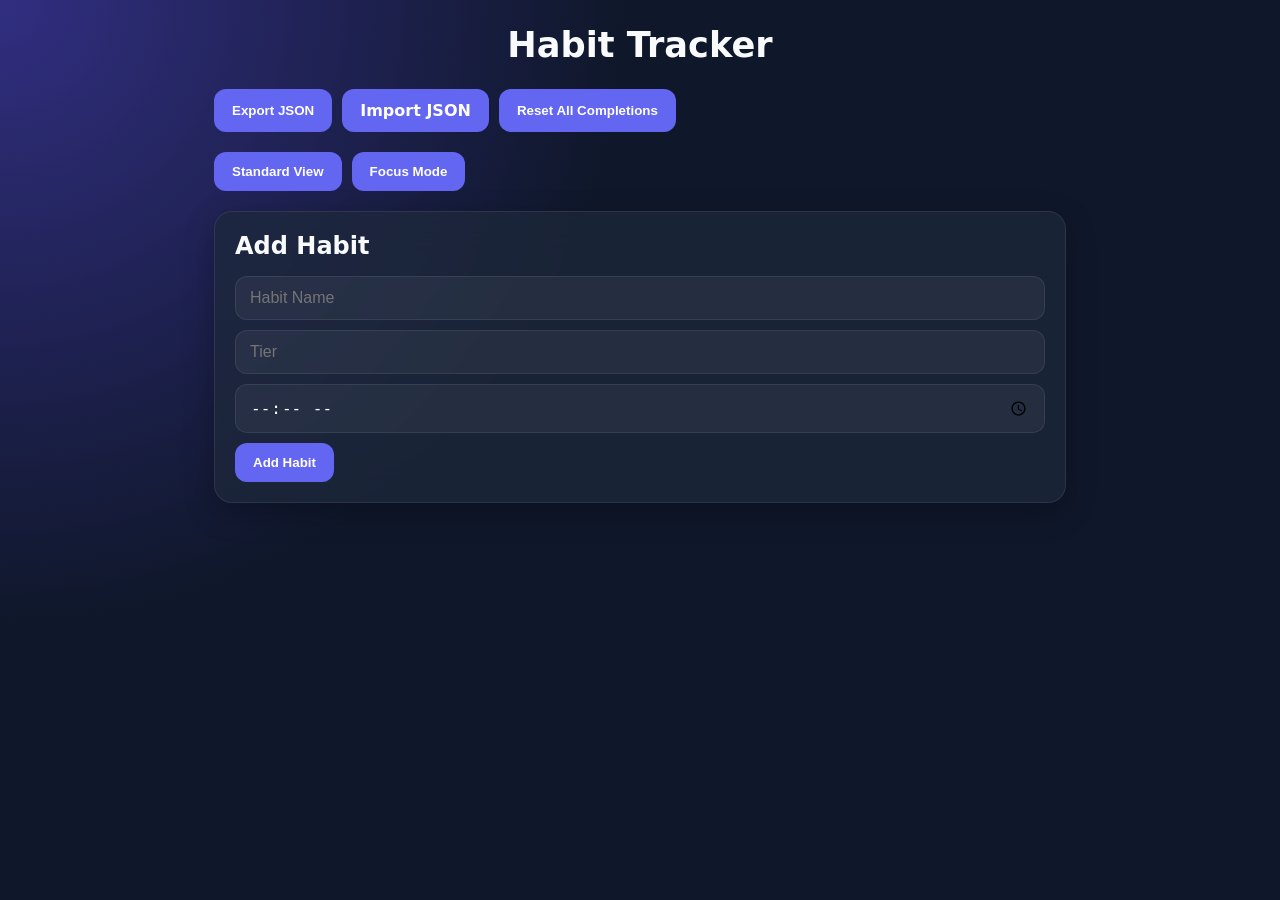
==== index.html @ 3e154990 "Rename indexNEW.html to index.html" ====
<!DOCTYPE html>
<html lang="en">
<head>
    <meta charset="UTF-8">
    <meta name="viewport" content="width=device-width, initial-scale=1.0">
    <title>Habit Tracker</title>
    <link rel="stylesheet" href="styleNEW.css">
</head>
<body>

    <h1>Habit Tracker</h1>

    <div class="toolbar">
        <button id="exportBtn">Export JSON</button>

        <label class="import-button">
            Import JSON
            <input
                type="file"
                id="importFile"
                accept=".json">
        </label>

        <button id="resetBtn">
            Reset All Completions
        </button>
    </div>

    <div class="view-toggle">
        <button id="standardViewBtn">
            Standard View
        </button>

        <button id="tinderViewBtn">
            Focus Mode
        </button>
    </div>

    <div class="card">
        <h2>Add Habit</h2>

        <input
            id="habitName"
            placeholder="Habit Name">

        <input
            id="habitTier"
            type="number"
            min="1"
            placeholder="Tier">

        <input
            id="habitTime"
            type="time">

        <button id="addBtn">
            Add Habit
        </button>
    </div>

    <div id="habitList"></div>

    <script src="appNEW.js"></script>

</body>
</html>
---- styleNEW.css ----
:root {
    --bg: #0f172a;
    --bg-secondary: #1e293b;
    --card: rgba(30, 41, 59, 0.75);
    --text: #f8fafc;
    --text-secondary: #94a3b8;
    --primary: #6366f1;
    --primary-hover: #4f46e5;
    --success: #22c55e;
    --success-hover: #16a34a;
    --warning: #f59e0b;
    --warning-hover: #d97706;
    --border: rgba(255,255,255,.08);
    --shadow: 0 10px 30px rgba(0,0,0,.25);
    --radius: 18px;
}

* {
    margin: 0;
    padding: 0;
    box-sizing: border-box;
}

body {
    font-family:
        Inter,
        system-ui,
        sans-serif;

    background:
        radial-gradient(
            circle at top left,
            #312e81,
            #0f172a 40%
        );

    color: var(--text);
    min-height: 100vh;
    max-width: 900px;
    margin: auto;
    padding: 24px;
}

h1 {
    text-align: center;
    margin-bottom: 24px;
    font-size: 2.2rem;
    font-weight: 800;
}

.toolbar,
.view-toggle {
    display: flex;
    flex-wrap: wrap;
    gap: 10px;
    margin-bottom: 20px;
}

.card,
.habit {
    background: var(--card);
    backdrop-filter: blur(20px);
    border: 1px solid var(--border);
    border-radius: var(--radius);
    padding: 20px;
    margin-bottom: 16px;
    box-shadow: var(--shadow);
}

.card h2 {
    margin-bottom: 16px;
}

input {
    width: 100%;
    padding: 12px 14px;
    margin-bottom: 10px;
    background: rgba(255,255,255,.05);
    border: 1px solid rgba(255,255,255,.08);
    border-radius: 12px;
    color: white;
    font-size: 1rem;
}

input:focus {
    outline: none;
    border-color: var(--primary);
    box-shadow:
        0 0 0 3px
        rgba(99,102,241,.25);
}

button,
.import-button {
    display: inline-flex;
    align-items: center;
    justify-content: center;
    padding: 12px 18px;
    border: none;
    border-radius: 12px;
    background: var(--primary);
    color: white;
    cursor: pointer;
    font-weight: 600;
    transition: .15s;
}

button:hover,
.import-button:hover {
    background: var(--primary-hover);
    transform: translateY(-2px);
}

button:disabled {
    opacity: .6;
    transform: none;
    cursor: not-allowed;
}

.import-button input {
    display: none;
}

.complete-btn {
    background: var(--success);
    margin-top: 12px;
}

.complete-btn:hover {
    background: var(--success-hover);
}

.skip-btn {
    background: var(--warning);
}

.skip-btn:hover {
    background: var(--warning-hover);
}

.habit {
    position: relative;
}

.habit h3 {
    margin-bottom: 10px;
}

.info {
    color: var(--text-secondary);
    margin-bottom: 6px;
}

.completed {
    border-color: rgba(34,197,94,.5);
}

.completed::before {
    content: "✓";
    position: absolute;
    right: 18px;
    top: 18px;

    width: 34px;
    height: 34px;

    border-radius: 50%;

    background: var(--success);
    color: white;

    display: flex;
    align-items: center;
    justify-content: center;

    font-weight: bold;
}

.tinder-card {
    min-height: 260px;
    display: flex;
    flex-direction: column;
    justify-content: center;
    text-align: center;
}

.tinder-buttons {
    display: flex;
    justify-content: center;
    gap: 15px;
    margin-top: 24px;
}

@media (max-width: 600px) {

    body {
        padding: 16px;
    }

    .toolbar,
    .view-toggle {
        flex-direction: column;
    }

    .toolbar button,
    .toolbar label,
    .view-toggle button {
        width: 100%;
    }
}

.habit-buttons {
    display: flex;
    gap: 10px;
    margin-top: 12px;
    flex-wrap: wrap;
}

.edit-btn {
    background: #3b82f6;
}

.edit-btn:hover {
    background: #2563eb;
}

.delete-btn {
    background: #ef4444;
}

.delete-btn:hover {
    background: #dc2626;
}
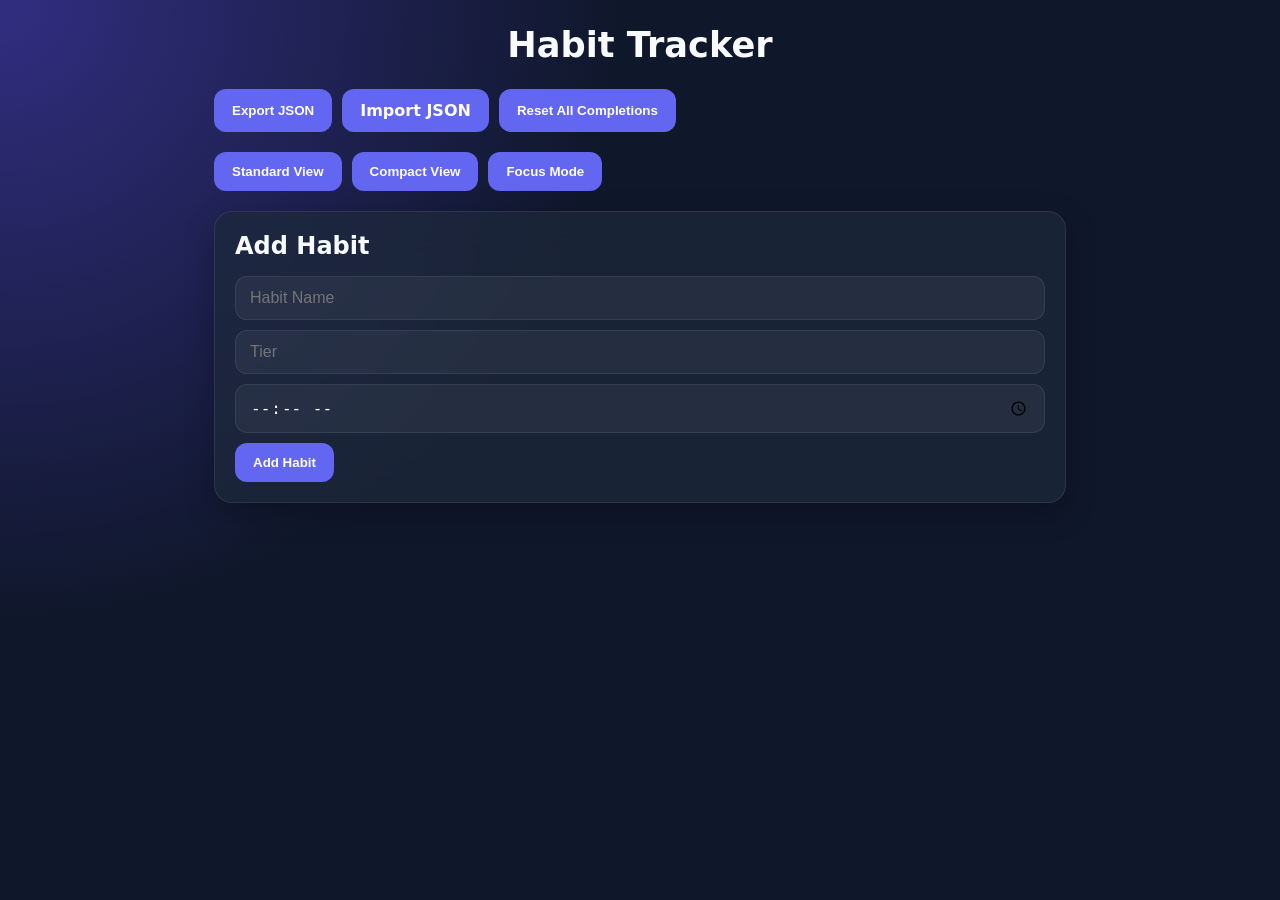
==== commit 0582ef0b: "Update index.html" ====
--- a/index.html
+++ b/index.html
@@ -26,15 +26,19 @@
         </button>
     </div>
 
-    <div class="view-toggle">
-        <button id="standardViewBtn">
-            Standard View
-        </button>
+<div class="view-toggle">
+    <button id="standardViewBtn">
+        Standard View
+    </button>
 
-        <button id="tinderViewBtn">
-            Focus Mode
-        </button>
-    </div>
+    <button id="compactViewBtn">
+        Compact View
+    </button>
+
+    <button id="tinderViewBtn">
+        Focus Mode
+    </button>
+</div>
 
     <div class="card">
         <h2>Add Habit</h2>
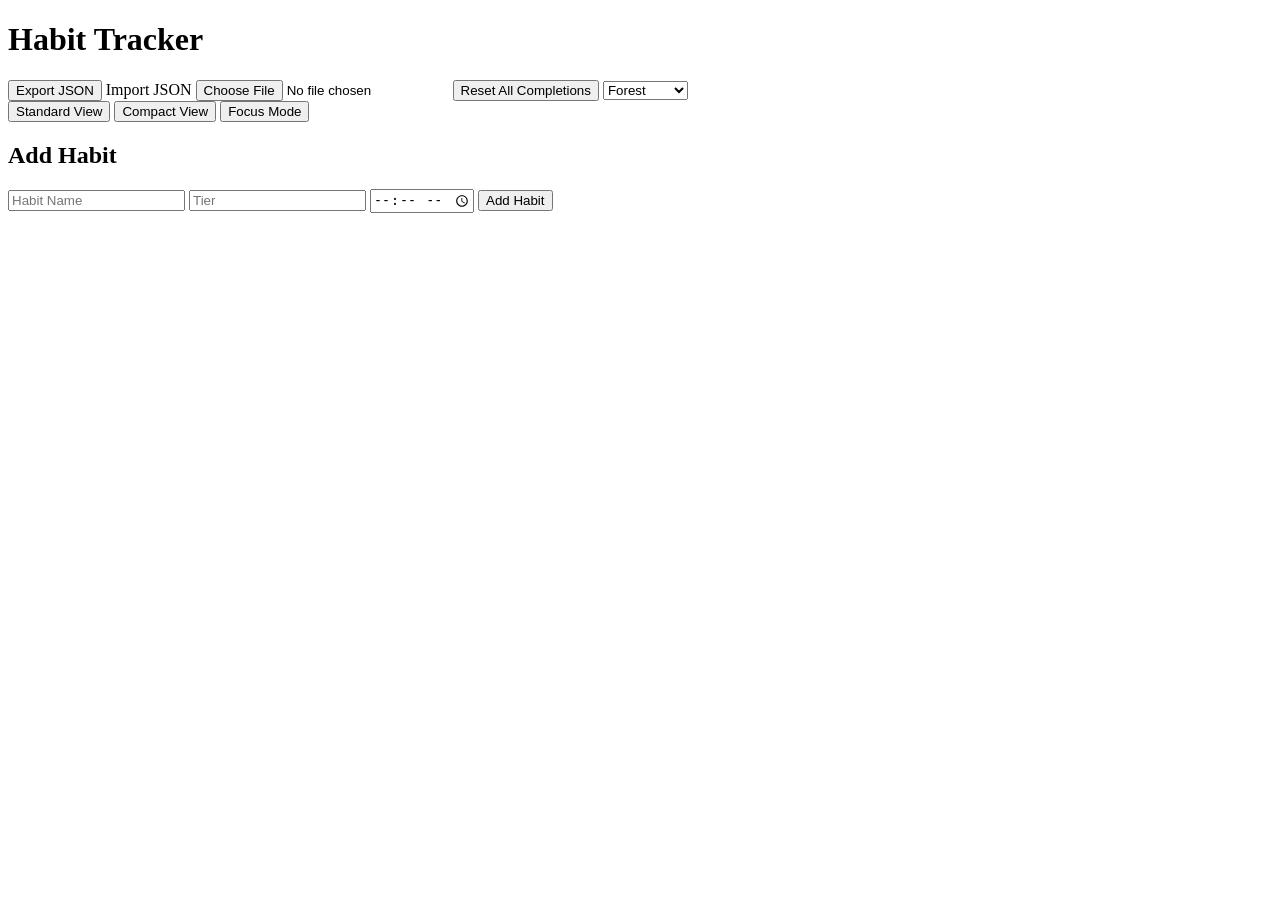
==== commit c8fba11a: "Update index.html" ====
--- a/index.html
+++ b/index.html
@@ -4,7 +4,7 @@
     <meta charset="UTF-8">
     <meta name="viewport" content="width=device-width, initial-scale=1.0">
     <title>Habit Tracker</title>
-    <link rel="stylesheet" href="styleNEW.css">
+    <link rel="stylesheet" href="style.css">
 </head>
 <body>
 
@@ -24,6 +24,18 @@
         <button id="resetBtn">
             Reset All Completions
         </button>
+
+<select id="themeSelector">
+    <option value="default">Forest</option>
+    <option value="ocean">Ocean</option>
+    <option value="sunset">Sunset</option>
+    <option value="lavender">Lavender</option>
+    <option value="terminal">Terminal</option>
+<option value="matcha">Matcha</option>
+<option value="rosegold">Rose Gold</option>
+<option value="coffee">Coffee</option>
+<option value="sakura">Sakura</option>
+</select>
     </div>
 
 <div class="view-toggle">
@@ -64,7 +76,7 @@
 
     <div id="habitList"></div>
 
-    <script src="appNEW.js"></script>
+    <script src="app.js"></script>
 
 </body>
 </html>
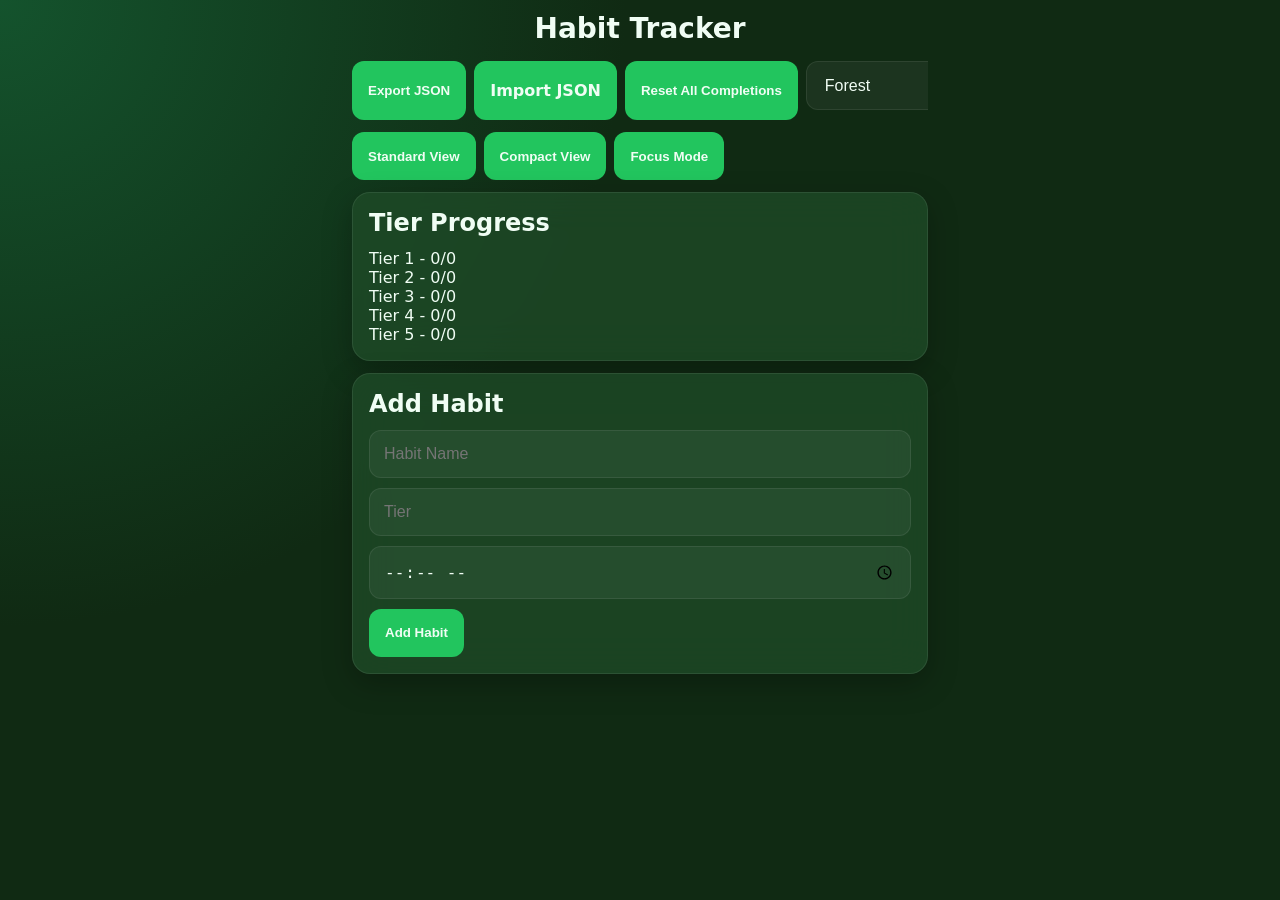
==== commit f871a2db: "Update index.html" ====
--- a/index.html
+++ b/index.html
@@ -52,6 +52,48 @@
     </button>
 </div>
 
+
+
+<div class="card" id="tierSummary">
+    <h2>Tier Progress</h2>
+
+    <div class="tier-row">
+        <div id="tier1Counter">Tier 1 - 0/0</div>
+        <div class="tier-progress">
+            <div id="tier1Bar" class="tier-fill"></div>
+        </div>
+    </div>
+
+    <div class="tier-row">
+        <div id="tier2Counter">Tier 2 - 0/0</div>
+        <div class="tier-progress">
+            <div id="tier2Bar" class="tier-fill"></div>
+        </div>
+    </div>
+
+    <div class="tier-row">
+        <div id="tier3Counter">Tier 3 - 0/0</div>
+        <div class="tier-progress">
+            <div id="tier3Bar" class="tier-fill"></div>
+        </div>
+    </div>
+
+    <div class="tier-row">
+        <div id="tier4Counter">Tier 4 - 0/0</div>
+        <div class="tier-progress">
+            <div id="tier4Bar" class="tier-fill"></div>
+        </div>
+    </div>
+
+    <div class="tier-row">
+        <div id="tier5Counter">Tier 5 - 0/0</div>
+        <div class="tier-progress">
+            <div id="tier5Bar" class="tier-fill"></div>
+        </div>
+    </div>
+</div>
+
+
     <div class="card">
         <h2>Add Habit</h2>
 
--- a/style.css
+++ b/style.css
@@ -0,0 +1,335 @@
+:root {
+    --bg: #0f172a;
+    --bg-secondary: #1e293b;
+    --card: rgba(30, 41, 59, 0.75);
+    --text: #f8fafc;
+    --text-secondary: #94a3b8;
+    --primary: #6366f1;
+    --primary-hover: #4f46e5;
+    --success: #22c55e;
+    --success-hover: #16a34a;
+    --warning: #f59e0b;
+    --warning-hover: #d97706;
+
+    --edit: #3b82f6;
+    --edit-hover: #2563eb;
+    --delete: #ef4444;
+    --delete-hover: #dc2626;
+
+    --border: rgba(255,255,255,.08);
+    --shadow: 0 10px 30px rgba(0,0,0,.25);
+    --radius: 18px;
+
+    --body-gradient:
+        radial-gradient(
+            circle at top left,
+            #312e81,
+            #0f172a 40%
+        );
+}
+
+* {
+    margin: 0;
+    padding: 0;
+    box-sizing: border-box;
+}
+
+body {
+    font-family: Inter, system-ui, sans-serif;
+    background: var(--body-gradient);
+    color: var(--text);
+
+    min-height: 100vh;
+
+    width: 100%;
+    max-width: 600px;
+
+    margin: 0 auto;
+    padding: 12px;
+}
+
+h1 {
+    text-align: center;
+    margin-bottom: 16px;
+    font-size: 1.75rem;
+    font-weight: 800;
+}
+
+/* ---------- TOOLBARS ---------- */
+
+.toolbar,
+.view-toggle {
+    display: flex;
+    gap: 8px;
+
+    overflow-x: auto;
+    scrollbar-width: none;
+
+    margin-bottom: 12px;
+}
+
+.toolbar::-webkit-scrollbar,
+.view-toggle::-webkit-scrollbar {
+    display: none;
+}
+
+.toolbar > *,
+.view-toggle > * {
+    flex-shrink: 0;
+}
+
+/* ---------- CARDS ---------- */
+
+.card,
+.habit {
+    background: var(--card);
+    backdrop-filter: blur(20px);
+
+    border: 1px solid var(--border);
+    border-radius: var(--radius);
+
+    box-shadow: var(--shadow);
+
+    padding: 16px;
+    margin-bottom: 12px;
+}
+
+.card h2 {
+    margin-bottom: 12px;
+}
+
+/* ---------- INPUTS ---------- */
+
+input,
+select {
+    width: 100%;
+
+    padding: 14px;
+    margin-bottom: 10px;
+
+    border-radius: 12px;
+    border: 1px solid var(--border);
+
+    background: rgba(255,255,255,.05);
+    color: var(--text);
+
+    font-size: 1rem;
+}
+
+input:focus,
+select:focus {
+    outline: none;
+
+    border-color: var(--primary);
+
+    box-shadow:
+        0 0 0 3px rgba(99,102,241,.25);
+}
+
+/* ---------- BUTTONS ---------- */
+
+button,
+.import-button {
+    display: inline-flex;
+    align-items: center;
+    justify-content: center;
+
+    min-height: 48px;
+
+    padding: 12px 16px;
+
+    border: none;
+    border-radius: 12px;
+
+    background: var(--primary);
+    color: var(--text);
+
+    cursor: pointer;
+
+    font-weight: 600;
+
+    transition:
+        background .15s,
+        transform .15s;
+}
+
+button:hover,
+.import-button:hover {
+    background: var(--primary-hover);
+}
+
+button:disabled {
+    opacity: .6;
+    cursor: not-allowed;
+}
+
+.import-button input {
+    display: none;
+}
+
+/* ---------- HABITS ---------- */
+
+.habit {
+    position: relative;
+}
+
+.habit h3 {
+    font-size: 1.1rem;
+    margin-bottom: 8px;
+}
+
+.info {
+    color: var(--text-secondary);
+    margin-bottom: 4px;
+    font-size: .95rem;
+}
+
+.completed {
+background-color: var(--completed-card);
+}
+
+.completed::before {
+    content: "✓";
+
+    position: absolute;
+    top: 12px;
+    right: 12px;
+
+    width: 32px;
+    height: 32px;
+
+    border-radius: 50%;
+
+    background: var(--success);
+    color: white;
+
+    display: flex;
+    align-items: center;
+    justify-content: center;
+
+    font-weight: 700;
+}
+
+.compact-habit {
+    display: flex;
+    align-items: center;
+    justify-content: space-between;
+
+    gap: 12px;
+
+    padding: 12px 16px;
+}
+
+.compact-habit h3 {
+    margin: 0;
+    flex: 1;
+}
+
+.compact-habit .complete-btn {
+    margin: 0;
+    width: auto;
+    min-width: 48px;
+    min-height: 48px;
+    flex-shrink: 0;
+}
+
+/* ---------- HABIT ACTIONS ---------- */
+
+.habit-buttons {
+    margin-top: 12px;
+
+    display: grid;
+    grid-template-columns: 1fr 48px 48px;
+    gap: 8px;
+}
+
+.complete-btn {
+    background: var(--success);
+}
+
+.complete-btn:hover {
+    background: var(--success-hover);
+}
+
+.skip-btn {
+    background: var(--warning);
+}
+
+.skip-btn:hover {
+    background: var(--warning-hover);
+}
+
+.edit-btn,
+button.edit {
+    background: var(--edit);
+}
+
+.edit-btn:hover,
+button.edit:hover {
+    background: var(--edit-hover);
+}
+
+.delete-btn,
+button.delete {
+    background: var(--delete);
+}
+
+.delete-btn:hover,
+button.delete:hover {
+    background: var(--delete-hover);
+}
+
+.edit-btn,
+.delete-btn {
+    min-width: 48px;
+    min-height: 48px;
+}
+
+.icon {
+    width: 18px;
+    height: 18px;
+    display: block;
+}
+
+/* ---------- FOCUS MODE ---------- */
+
+.tinder-card {
+    min-height: 70vh;
+
+    display: flex;
+    flex-direction: column;
+
+    justify-content: center;
+    text-align: center;
+}
+
+.tinder-card h2 {
+    font-size: 2rem;
+    margin-bottom: 12px;
+}
+
+.tinder-buttons {
+    margin-top: auto;
+
+    display: grid;
+    grid-template-columns: 1fr 1fr;
+    gap: 12px;
+
+    padding-top: 30px;
+}
+
+/* ---------- DESKTOP ---------- */
+
+@media (min-width: 1024px) {
+
+    .habit-buttons {
+        grid-template-columns: auto auto auto;
+    }
+
+    .complete-btn {
+        min-width: 160px;
+    }
+}
+
+
+
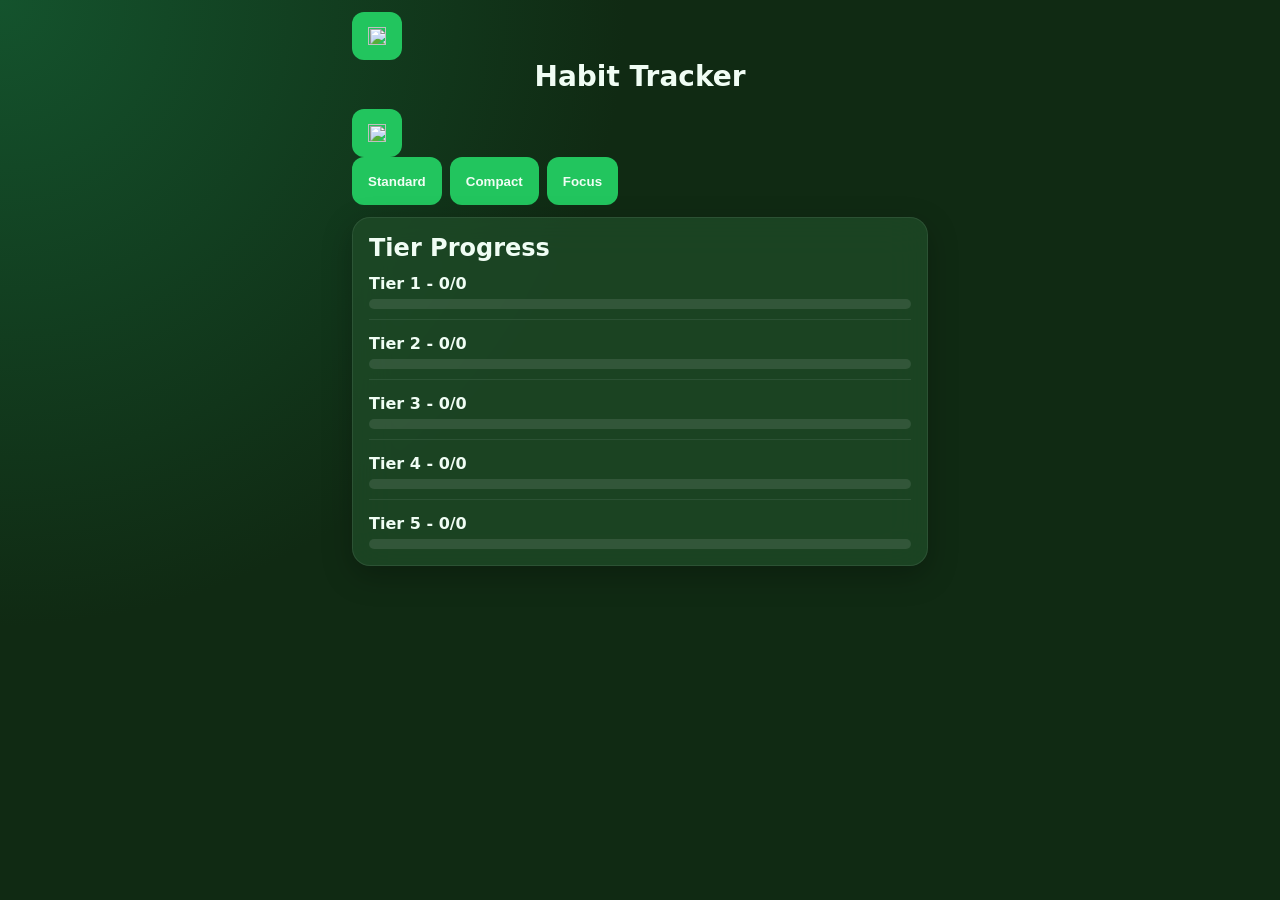
==== commit cb8711df: "Update index.html" ====
--- a/index.html
+++ b/index.html
@@ -2,15 +2,76 @@
 <html lang="en">
 <head>
     <meta charset="UTF-8">
-    <meta name="viewport" content="width=device-width, initial-scale=1.0">
+    <meta name="viewport" content="width=device-width, initial-scale=1.0, maximum-scale=1.0, user-scalable=no">
     <title>Habit Tracker</title>
     <link rel="stylesheet" href="style.css">
 </head>
 <body>
+<header class="app-header">
+    <button
+        id="addHabitMenuBtn"
+        class="header-icon-btn add-habit-menu-btn"
+        title="Add Habit"
+        aria-label="Open Add Habit menu">
+        <img src="icons/plus.svg" alt="" class="icon">
+    </button>
 
     <h1>Habit Tracker</h1>
 
-    <div class="toolbar">
+    <button
+        id="settingsBtn"
+        class="header-icon-btn settings-btn"
+        title="Settings"
+        aria-label="Open settings">
+        <img src="icons/settings.svg" alt="" class="icon">
+    </button>
+</header>
+<dialog id="addHabitDialog" class="settings-dialog">
+    <div class="settings-content">
+        <div class="settings-header">
+            <h2>Add Habit</h2>
+
+            <button
+                id="closeAddHabitBtn"
+                class="settings-close-btn"
+                aria-label="Close menu">
+                &times;
+            </button>
+        </div>
+
+        <input
+            id="habitName"
+            placeholder="Habit Name">
+
+        <input
+            id="habitTier"
+            type="number"
+            min="1"
+            placeholder="Tier">
+
+        <input
+            id="habitTime"
+            type="time">
+
+        <button id="addBtn">
+            Add Habit
+        </button>
+    </div>
+</dialog>
+
+<dialog id="settingsDialog" class="settings-dialog">
+    <div class="settings-content">
+        <div class="settings-header">
+            <h2>Settings</h2>
+
+            <button
+                id="closeSettingsBtn"
+                class="settings-close-btn"
+                aria-label="Close settings">
+                &times;
+            </button>
+        </div>
+
         <button id="exportBtn">Export JSON</button>
 
         <label class="import-button">
@@ -25,30 +86,35 @@
             Reset All Completions
         </button>
 
-<select id="themeSelector">
-    <option value="default">Forest</option>
-    <option value="ocean">Ocean</option>
-    <option value="sunset">Sunset</option>
-    <option value="lavender">Lavender</option>
-    <option value="terminal">Terminal</option>
-<option value="matcha">Matcha</option>
-<option value="rosegold">Rose Gold</option>
-<option value="coffee">Coffee</option>
-<option value="sakura">Sakura</option>
-</select>
+        <div class="settings-theme">
+            <label for="themeSelector">Theme</label>
+
+            <select id="themeSelector">
+                <option value="default">Forest</option>
+                <option value="ocean">Ocean</option>
+                <option value="sunset">Sunset</option>
+                <option value="lavender">Lavender</option>
+                <option value="terminal">Terminal</option>
+                <option value="matcha">Matcha</option>
+                <option value="rosegold">Rose Gold</option>
+                <option value="coffee">Coffee</option>
+                <option value="sakura">Sakura</option>
+            </select>
+        </div>
     </div>
+</dialog>
 
 <div class="view-toggle">
     <button id="standardViewBtn">
-        Standard View
+        Standard
     </button>
 
     <button id="compactViewBtn">
-        Compact View
+        Compact
     </button>
 
     <button id="tinderViewBtn">
-        Focus Mode
+        Focus
     </button>
 </div>
 
@@ -94,27 +160,6 @@
 </div>
 
 
-    <div class="card">
-        <h2>Add Habit</h2>
-
-        <input
-            id="habitName"
-            placeholder="Habit Name">
-
-        <input
-            id="habitTier"
-            type="number"
-            min="1"
-            placeholder="Tier">
-
-        <input
-            id="habitTime"
-            type="time">
-
-        <button id="addBtn">
-            Add Habit
-        </button>
-    </div>
 
     <div id="habitList"></div>
 
--- a/style.css
+++ b/style.css
@@ -331,5 +331,60 @@
     }
 }
 
-
-
+.tier-row {
+    margin-bottom: 14px;
+    padding-bottom: 10px;
+    border-bottom: 1px solid var(--border);
+}
+
+.tier-row:last-child {
+    margin-bottom: 0;
+    padding-bottom: 0;
+    border-bottom: none;
+}
+
+/* ---------- TIER PROGRESS ---------- */
+
+.tier-row {
+    margin-bottom: 14px;
+}
+
+.tier-row:last-child {
+    margin-bottom: 0;
+}
+
+.tier-row > div:first-child {
+    font-weight: 600;
+    margin-bottom: 6px;
+}
+
+
+.tier-progress {
+    width: 100%;
+    height: 10px;
+    background: rgba(255,255,255,.1);
+    border-radius: 999px;
+    overflow: hidden;
+}
+
+.tier-fill {
+    height: 100%;
+    width: 0%;
+    background: var(--primary);
+    border-radius: 999px;
+    transition: width .3s ease;
+}
+
+.tier-progress,
+.tier-fill {
+    box-sizing: border-box;
+    margin: 0;
+    padding: 0;
+    line-height: 0;
+}
+
+#tier1Bar { background: #22c55e; }
+#tier2Bar { background: #3b82f6; }
+#tier3Bar { background: #a855f7; }
+#tier4Bar { background: #f59e0b; }
+#tier5Bar { background: #ef4444; }
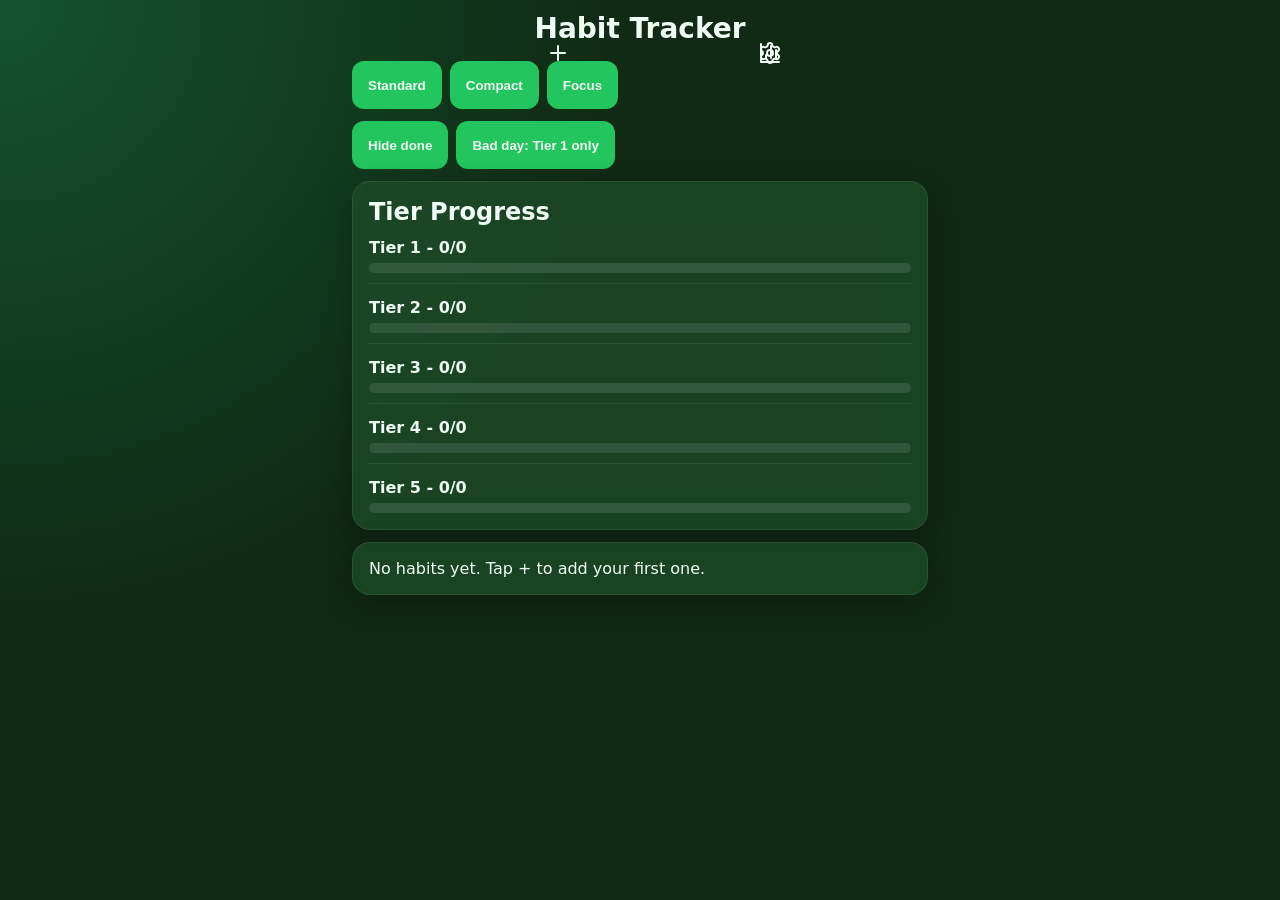
==== commit a4c0354b: "New new index.html" ====
--- a/index.html
+++ b/index.html
@@ -2,168 +2,202 @@
 <html lang="en">
 <head>
     <meta charset="UTF-8">
-    <meta name="viewport" content="width=device-width, initial-scale=1.0, maximum-scale=1.0, user-scalable=no">
+    <meta name="viewport" content="width=device-width, initial-scale=1.0, viewport-fit=cover">
     <title>Habit Tracker</title>
+
+    <meta name="theme-color" content="#102a13">
+    <link rel="manifest" href="manifest.webmanifest">
+    <link rel="icon" type="image/png" href="icon-192.png">
+    <link rel="apple-touch-icon" href="apple-touch-icon.png">
+    <meta name="mobile-web-app-capable" content="yes">
+    <meta name="apple-mobile-web-app-capable" content="yes">
+    <meta name="apple-mobile-web-app-title" content="Habits">
+
     <link rel="stylesheet" href="style.css">
 </head>
 <body>
-<header class="app-header">
-    <button
-        id="addHabitMenuBtn"
-        class="header-icon-btn add-habit-menu-btn"
-        title="Add Habit"
-        aria-label="Open Add Habit menu">
-        <img src="icons/plus.svg" alt="" class="icon">
-    </button>
-
-    <h1>Habit Tracker</h1>
-
-    <button
-        id="settingsBtn"
-        class="header-icon-btn settings-btn"
-        title="Settings"
-        aria-label="Open settings">
-        <img src="icons/settings.svg" alt="" class="icon">
-    </button>
-</header>
-<dialog id="addHabitDialog" class="settings-dialog">
-    <div class="settings-content">
-        <div class="settings-header">
-            <h2>Add Habit</h2>
-
-            <button
-                id="closeAddHabitBtn"
-                class="settings-close-btn"
-                aria-label="Close menu">
-                &times;
-            </button>
-        </div>
-
-        <input
-            id="habitName"
-            placeholder="Habit Name">
-
-        <input
-            id="habitTier"
-            type="number"
-            min="1"
-            placeholder="Tier">
-
-        <input
-            id="habitTime"
-            type="time">
-
-        <button id="addBtn">
-            Add Habit
-        </button>
+    <header class="app-header">
+        <div class="header-side">
+            <button id="addHabitMenuBtn" class="header-icon-btn" data-icon="plus"
+                title="Add habit" aria-label="Add habit"></button>
+        </div>
+
+        <h1>Habit Tracker</h1>
+
+        <div class="header-side end">
+            <button id="statsBtn" class="header-icon-btn" data-icon="chart-column"
+                title="Stats" aria-label="Open stats"></button>
+            <button id="settingsBtn" class="header-icon-btn" data-icon="settings"
+                title="Settings" aria-label="Open settings"></button>
+        </div>
+    </header>
+
+    <dialog id="habitDialog" class="dialog" aria-labelledby="habitDialogTitle">
+        <form id="habitForm" method="dialog" class="dialog-content">
+            <div class="dialog-header">
+                <h2 id="habitDialogTitle">Add Habit</h2>
+                <button type="button" class="dialog-close" data-close aria-label="Close">&times;</button>
+            </div>
+
+            <label for="habitName">Name</label>
+            <input id="habitName" required maxlength="80" autocomplete="off">
+
+            <label for="habitTier">Tier</label>
+            <select id="habitTier" required></select>
+
+            <label for="habitTime">Scheduled time</label>
+            <input id="habitTime" type="time" required>
+
+            <button type="submit" id="habitSubmitBtn">Add habit</button>
+        </form>
+    </dialog>
+
+    <dialog id="settingsDialog" class="dialog" aria-labelledby="settingsTitle">
+        <div class="dialog-content">
+            <div class="dialog-header">
+                <h2 id="settingsTitle">Settings</h2>
+                <button type="button" class="dialog-close" data-close aria-label="Close settings">&times;</button>
+            </div>
+
+            <button type="button" id="exportBtn">Export JSON</button>
+            <p id="lastExportText" class="hint"></p>
+
+            <label class="import-button">
+                Import JSON
+                <input type="file" id="importFile" accept=".json" class="sr-only">
+            </label>
+
+            <button type="button" id="archiveBtn">Archived habits</button>
+            <button type="button" id="resetBtn">Reset all completions</button>
+
+            <div class="settings-field">
+                <label for="sortSelect">Sort habits by</label>
+                <select id="sortSelect">
+                    <option value="time">Scheduled time</option>
+                    <option value="tier">Tier</option>
+                    <option value="streak">Longest streak</option>
+                    <option value="name">Name</option>
+                </select>
+            </div>
+
+            <div class="settings-field">
+                <label for="weekStartSelect">Week starts on</label>
+                <select id="weekStartSelect">
+                    <option value="mon">Monday</option>
+                    <option value="sun">Sunday</option>
+                </select>
+            </div>
+
+            <div class="settings-field">
+                <label for="themeSelector">Theme</label>
+                <select id="themeSelector">
+                    <option value="default">Forest</option>
+                    <option value="ocean">Ocean</option>
+                    <option value="sunset">Sunset</option>
+                    <option value="lavender">Lavender</option>
+                    <option value="terminal">Terminal</option>
+                    <option value="matcha">Matcha</option>
+                    <option value="rosegold">Rose Gold</option>
+                    <option value="coffee">Coffee</option>
+                    <option value="sakura">Sakura</option>
+                </select>
+            </div>
+
+            <button type="button" id="installBtn">Install app</button>
+        </div>
+    </dialog>
+
+    <dialog id="importDialog" class="dialog" aria-labelledby="importTitle">
+        <div class="dialog-content">
+            <div class="dialog-header">
+                <h2 id="importTitle">Import habits</h2>
+                <button type="button" class="dialog-close" data-close aria-label="Close">&times;</button>
+            </div>
+
+            <p id="importSummary" class="hint"></p>
+            <p class="hint">
+                Merge keeps your current habits, adds new ones from the file, and combines
+                completion history. Replace swaps everything for the file's contents.
+            </p>
+
+            <button type="button" id="importMergeBtn">Merge with current habits</button>
+            <button type="button" id="importReplaceBtn" class="secondary">Replace everything</button>
+        </div>
+    </dialog>
+
+    <dialog id="archiveDialog" class="dialog" aria-labelledby="archiveTitle">
+        <div class="dialog-content">
+            <div class="dialog-header">
+                <h2 id="archiveTitle">Archived habits</h2>
+                <button type="button" class="dialog-close" data-close aria-label="Close">&times;</button>
+            </div>
+
+            <div id="archiveList"></div>
+        </div>
+    </dialog>
+
+    <dialog id="statsDialog" class="dialog wide" aria-labelledby="statsTitle">
+        <div class="dialog-content">
+            <div class="dialog-header">
+                <h2 id="statsTitle">Stats</h2>
+                <button type="button" class="dialog-close" data-close aria-label="Close stats">&times;</button>
+            </div>
+
+            <div class="view-toggle" role="group" aria-label="Date range for completion rates">
+                <button type="button" data-range="7" aria-pressed="false">7 days</button>
+                <button type="button" data-range="30" aria-pressed="true">30 days</button>
+                <button type="button" data-range="90" aria-pressed="false">90 days</button>
+            </div>
+
+            <div id="statsBody"></div>
+        </div>
+    </dialog>
+
+    <dialog id="detailDialog" class="dialog sheet" aria-labelledby="detailTitle">
+        <div class="dialog-content">
+            <div class="dialog-header">
+                <h2 id="detailTitle"></h2>
+                <button type="button" class="dialog-close" data-close aria-label="Close">&times;</button>
+            </div>
+
+            <p id="detailMeta" class="hint"></p>
+            <div id="detailBody"></div>
+        </div>
+    </dialog>
+
+    <main>
+        <section class="card nudge" id="backupNudge" hidden>
+            <p id="nudgeText"></p>
+            <div class="nudge-actions">
+                <button type="button" id="nudgeExportBtn">Export now</button>
+                <button type="button" id="nudgeLaterBtn" class="secondary">Later</button>
+            </div>
+        </section>
+
+        <div class="view-toggle">
+            <button type="button" data-view="standard" aria-pressed="true">Standard</button>
+            <button type="button" data-view="compact" aria-pressed="false">Compact</button>
+            <button type="button" data-view="focus" aria-pressed="false">Focus</button>
+        </div>
+
+        <div class="toolbar">
+            <button type="button" id="hideCompletedBtn" class="pill" aria-pressed="false">Hide done</button>
+            <button type="button" id="badDayBtn" class="pill" aria-pressed="false">Bad day: Tier 1 only</button>
+        </div>
+
+        <section class="card" id="tierSummary">
+            <h2>Tier Progress</h2>
+            <div id="tierRows"></div>
+        </section>
+
+        <div id="habitList"></div>
+    </main>
+
+    <div id="toast" class="toast" popover="manual" role="status" aria-live="polite">
+        <span id="toastMsg"></span>
+        <button type="button" id="toastAction" hidden></button>
     </div>
-</dialog>
-
-<dialog id="settingsDialog" class="settings-dialog">
-    <div class="settings-content">
-        <div class="settings-header">
-            <h2>Settings</h2>
-
-            <button
-                id="closeSettingsBtn"
-                class="settings-close-btn"
-                aria-label="Close settings">
-                &times;
-            </button>
-        </div>
-
-        <button id="exportBtn">Export JSON</button>
-
-        <label class="import-button">
-            Import JSON
-            <input
-                type="file"
-                id="importFile"
-                accept=".json">
-        </label>
-
-        <button id="resetBtn">
-            Reset All Completions
-        </button>
-
-        <div class="settings-theme">
-            <label for="themeSelector">Theme</label>
-
-            <select id="themeSelector">
-                <option value="default">Forest</option>
-                <option value="ocean">Ocean</option>
-                <option value="sunset">Sunset</option>
-                <option value="lavender">Lavender</option>
-                <option value="terminal">Terminal</option>
-                <option value="matcha">Matcha</option>
-                <option value="rosegold">Rose Gold</option>
-                <option value="coffee">Coffee</option>
-                <option value="sakura">Sakura</option>
-            </select>
-        </div>
-    </div>
-</dialog>
-
-<div class="view-toggle">
-    <button id="standardViewBtn">
-        Standard
-    </button>
-
-    <button id="compactViewBtn">
-        Compact
-    </button>
-
-    <button id="tinderViewBtn">
-        Focus
-    </button>
-</div>
-
-
-
-<div class="card" id="tierSummary">
-    <h2>Tier Progress</h2>
-
-    <div class="tier-row">
-        <div id="tier1Counter">Tier 1 - 0/0</div>
-        <div class="tier-progress">
-            <div id="tier1Bar" class="tier-fill"></div>
-        </div>
-    </div>
-
-    <div class="tier-row">
-        <div id="tier2Counter">Tier 2 - 0/0</div>
-        <div class="tier-progress">
-            <div id="tier2Bar" class="tier-fill"></div>
-        </div>
-    </div>
-
-    <div class="tier-row">
-        <div id="tier3Counter">Tier 3 - 0/0</div>
-        <div class="tier-progress">
-            <div id="tier3Bar" class="tier-fill"></div>
-        </div>
-    </div>
-
-    <div class="tier-row">
-        <div id="tier4Counter">Tier 4 - 0/0</div>
-        <div class="tier-progress">
-            <div id="tier4Bar" class="tier-fill"></div>
-        </div>
-    </div>
-
-    <div class="tier-row">
-        <div id="tier5Counter">Tier 5 - 0/0</div>
-        <div class="tier-progress">
-            <div id="tier5Bar" class="tier-fill"></div>
-        </div>
-    </div>
-</div>
-
-
-
-    <div id="habitList"></div>
 
     <script src="app.js"></script>
-
 </body>
 </html>
--- a/style.css
+++ b/style.css
@@ -237,14 +237,24 @@
 
 .habit-buttons {
     margin-top: 12px;
-
-    display: grid;
-    grid-template-columns: 1fr 48px 48px;
+    display: flex;
+    align-items: center;
     gap: 8px;
+}
+
+.habit-buttons .complete-btn {
+    margin-right: auto;
 }
 
 .complete-btn {
     background: var(--success);
+Min-height: 96px;
+min-width: 96px;
+Border-radius: 32px;
+}
+
+.skip-btn {
+Border-radius: 32px;
 }
 
 .complete-btn:hover {
@@ -259,36 +269,54 @@
     background: var(--warning-hover);
 }
 
+/* ---------- EDIT / DELETE ICON BUTTONS ---------- */
+
 .edit-btn,
-button.edit {
-    background: var(--edit);
-}
-
-.edit-btn:hover,
-button.edit:hover {
-    background: var(--edit-hover);
-}
-
+button.edit,
 .delete-btn,
 button.delete {
-    background: var(--delete);
-}
-
+    width: 48px;
+    min-width: 48px;
+    height: 48px;
+    min-height: 48px;
+
+    padding: 0;
+
+    background: transparent;
+    border: none;
+    box-shadow: none;
+    border-radius: 8px;
+}
+
+.edit-btn:hover,
+button.edit:hover,
 .delete-btn:hover,
 button.delete:hover {
-    background: var(--delete-hover);
-}
-
-.edit-btn,
-.delete-btn {
-    min-width: 48px;
-    min-height: 48px;
+    background: transparent;
+    transform: scale(1.08);
+}
+
+/* Make the icons larger */
+.edit-btn .icon,
+button.edit .icon,
+.delete-btn .icon,
+button.delete .icon,
+.complete-btn .icon,
+button.complete .icon {
+    width: 24px;
+    height: 24px;
 }
 
 .icon {
     width: 18px;
     height: 18px;
-    display: block;
+    display: inline-block;
+    vertical-align: middle;
+    flex-shrink: 0;
+
+    background: transparent;
+    mask: none;
+    -webkit-mask: none;
 }
 
 /* ---------- FOCUS MODE ---------- */
@@ -321,10 +349,6 @@
 /* ---------- DESKTOP ---------- */
 
 @media (min-width: 1024px) {
-
-    .habit-buttons {
-        grid-template-columns: auto auto auto;
-    }
 
     .complete-btn {
         min-width: 160px;
@@ -356,6 +380,7 @@
 .tier-row > div:first-child {
     font-weight: 600;
     margin-bottom: 6px;
+
 }
 
 
@@ -388,3 +413,103 @@
 #tier3Bar { background: #a855f7; }
 #tier4Bar { background: #f59e0b; }
 #tier5Bar { background: #ef4444; }
+
+/* ---------- HABIT CARD DETAILS ---------- */
+
+.habit-details {
+    display: grid;
+    grid-template-columns: 1fr 1fr;
+    column-gap: 12px;
+    row-gap: 6px;
+    margin-bottom: 12px;
+}
+
+.habit-details .info {
+    display: flex;
+    align-items: center;
+    gap: 6px;
+    margin-bottom: 0;
+    min-width: 0;
+}
+
+/* Make the Complete button icon larger */
+.complete-btn .icon {
+    width: 60px;
+    height: 60px;
+}
+
+.skip-btn .icon {
+    width: 60px;
+    height: 60px;
+}
+
+/* ---------- APP HEADER ---------- */
+
+.app-header {
+    position: relative;
+    display: flex;
+    align-items: center;
+    justify-content: center;
+    margin-bottom: 16px;
+}
+
+.app-header h1 {
+    margin-bottom: 0;
+}
+
+.settings-btn {
+    position: absolute;
+    right: 0;
+
+    width: 48px;
+    height: 48px;
+    min-width: 48px;
+    min-height: 48px;
+
+    padding: 0;
+    background: transparent;
+    border-radius: 12px;
+}
+
+.settings-btn:hover {
+    background: transparent;
+    transform: scale(1.12);
+}
+
+.settings-btn .icon {
+    width: 24px;
+    height: 24px;
+}
+
+/* ---------- HEADER ICON BUTTONS ---------- */
+
+.header-icon-btn {
+    position: absolute;
+
+    width: 48px;
+    height: 48px;
+    min-width: 48px;
+    min-height: 48px;
+
+    padding: 0;
+    background: transparent;
+    border-radius: 12px;
+}
+
+.header-icon-btn:hover {
+    background: transparent;
+    transform: scale(1.12);
+}
+
+.header-icon-btn .icon {
+    width: 24px;
+    height: 24px;
+}
+
+.add-habit-menu-btn {
+    left: 0;
+}
+
+.settings-btn {
+    right: 0;
+}
